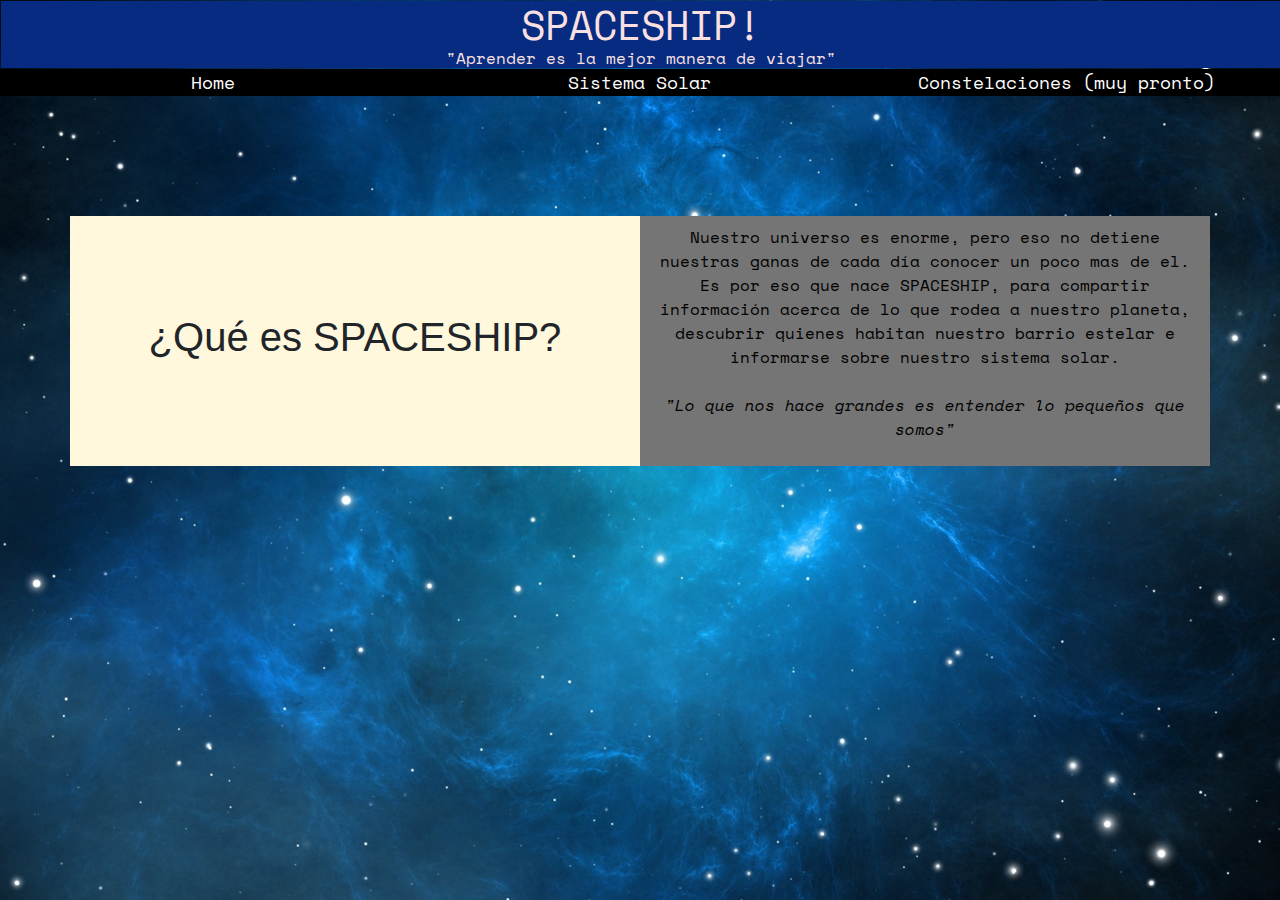
==== TP1-HTML-CSS/index.html @ 6ec4de80 "Cambio Nombre carpeta principal" ====
<!DOCTYPE html>

<html>
<head>

    <meta name="viewport" content="width=device-width, initial-scale=1.0" />
    <title>Inicio</title>

    <link rel="stylesheet" href="https://maxcdn.bootstrapcdn.com/bootstrap/4.5.2/css/bootstrap.min.css">
    <script src="https://ajax.googleapis.com/ajax/libs/jquery/3.5.1/jquery.min.js"></script>
    <script src="https://cdnjs.cloudflare.com/ajax/libs/popper.js/1.16.0/umd/popper.min.js"></script>
    <script src="https://maxcdn.bootstrapcdn.com/bootstrap/4.5.2/js/bootstrap.min.js"></script>
    
    <link href="Css/css_inicio.css" rel="stylesheet" />
    <link href="Css/css_general.css" rel="stylesheet" />
    <link href="https://fonts.googleapis.com/css2?family=Space+Mono:wght@700&display=swap" rel="stylesheet">

</head>
<body background="Imagenes/inicio_fondoEspacio.jpg">

    <div class="div-titulo container-fluid" style="text-align: center;">
        <h1 class="texto-no-margin">SPACESHIP!</h1>
        <h6 class="texto-no-margin">"Aprender es la mejor manera de viajar"</h6>
    </div>


    <div class="container-fluid" style="background-color: rgb(0, 0, 0); ">

        <div class="row ">
            <div class="div-nav-bar col-4"> 
                <a class="link-limpio" href="index.html">Home </a>
            </div>
            <div class="div-nav-bar col-4" >
                <a class="link-limpio" href="sistema_solar.html">Sistema Solar </a>
            </div>
            <div class="div-nav-bar col-4">
                <a class="link-limpio" href="constelaciones.html">Constelaciones (muy pronto)</a>
            </div> 
        </div>
    </div>


    <div class="container-xl">
        <div class="row">
            <div class="div-centrado col-6" id="div-descripcion">
                <h1>¿Qué es SPACESHIP?</h4>
            </div>
            <div class="div-centrado col-6" id="div-contenido">
                <p>Nuestro universo es enorme, pero eso no detiene nuestras ganas de cada día conocer un poco mas de el.
                    Es por eso que nace SPACESHIP, para compartir información acerca de lo que rodea a nuestro planeta,
                    descubrir quienes habitan nuestro barrio estelar e informarse sobre nuestro sistema solar.
                    
                    <br>
                    <br>
                    <i>"Lo que nos hace grandes es entender lo pequeños que somos"</i>
                </p>
            </div>
        </div>
    </div>

    


</body>


</html>
---- TP1-HTML-CSS/Css/css_inicio.css ----
#div-descripcion
{
    float: left;
    background-color: cornsilk;
    width: 50%;
    height: 250px;
    margin-top:120px;
    font-size: 22px;
}

#div-contenido
{
   float: right;
   background-color: rgb(117, 117, 117);
   width: 50%;
   height: 250px;
   margin-top:120px;
   color:rgb(0, 0, 0);
   font-family: 'Space Mono', monospace;
   font-size: 100%;
}
---- TP1-HTML-CSS/Css/css_general.css ----
.div-titulo
{
    background-color:#062b81;
    color: #fae0e0;
    font-family: 'Space Mono', monospace;
    font-size: 40px;
    margin: 1px;
}

th
{
    padding:8px;
    width: 33%;
    text-align: right;
}

.texto-no-margin
{
    margin: 0px;
}

.div-nav-bar
{
    font-family: "Space Mono", monospace;
    font-size: 18px;
    text-align: center;
}

.link-limpio
{
    text-decoration:none;
    color:rgb(255, 255, 255);
}

body
{
    background-attachment: fixed;  
    -webkit-background-size: cover;
    -moz-background-size: cover;
    -o-background-size: cover;
    background-size: cover;
}

.div-centrado
{
    display: flex;
    justify-content: center;
    align-content: center;
    flex-direction: column;
    text-align: center;
    height: 16%;
}

.div-izquierdo
{
    float:left;
    width: 50%;
}

.div-derecho
{
    float: right;
    width: 50%;
}

.div-texto-importante
{
    font-size: 1em;
}

p
{
    font-size: 100%;
}
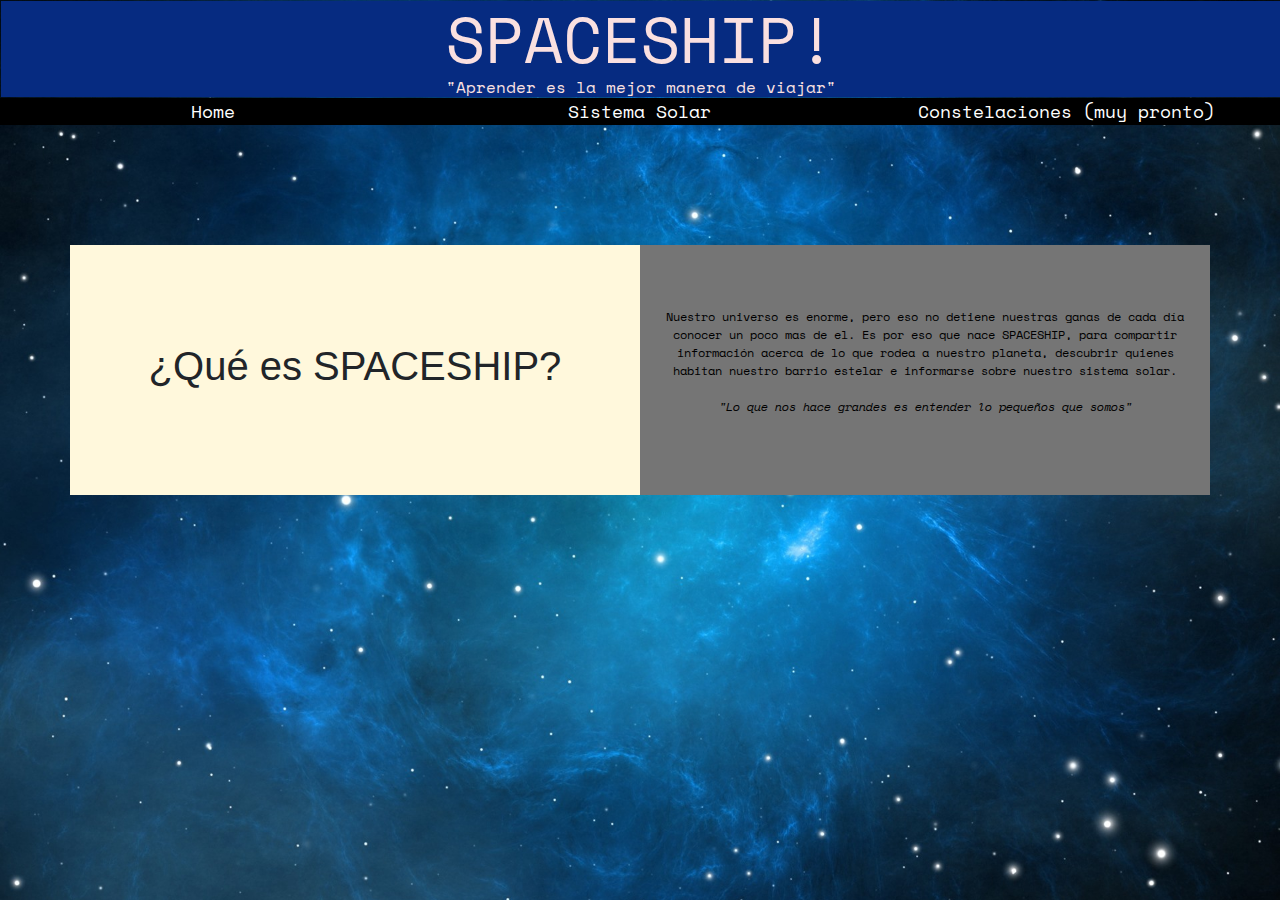
==== commit f28b7b1b: "Se agrego Bootstrap a sistema solar y comportamiento responsive" ====
--- a/TP1-HTML-CSS/index.html
+++ b/TP1-HTML-CSS/index.html
@@ -13,13 +13,14 @@
     
     <link href="Css/css_inicio.css" rel="stylesheet" />
     <link href="Css/css_general.css" rel="stylesheet" />
+    
     <link href="https://fonts.googleapis.com/css2?family=Space+Mono:wght@700&display=swap" rel="stylesheet">
 
 </head>
 <body background="Imagenes/inicio_fondoEspacio.jpg">
 
     <div class="div-titulo container-fluid" style="text-align: center;">
-        <h1 class="texto-no-margin">SPACESHIP!</h1>
+        <h2 class="texto-no-margin">SPACESHIP!</h2>
         <h6 class="texto-no-margin">"Aprender es la mejor manera de viajar"</h6>
     </div>
 
--- a/TP1-HTML-CSS/Css/css_general.css
+++ b/TP1-HTML-CSS/Css/css_general.css
@@ -3,8 +3,9 @@
     background-color:#062b81;
     color: #fae0e0;
     font-family: 'Space Mono', monospace;
-    font-size: 40px;
+    font-size: 4em;
     margin: 1px;
+    align-items: center;
 }
 
 th
@@ -17,6 +18,7 @@
 .texto-no-margin
 {
     margin: 0px;
+    text-align: center;
 }
 
 .div-nav-bar
@@ -48,27 +50,25 @@
     align-content: center;
     flex-direction: column;
     text-align: center;
-    height: 16%;
-}
-
-.div-izquierdo
-{
-    float:left;
-    width: 50%;
-}
-
-.div-derecho
-{
-    float: right;
-    width: 50%;
+    height: 25%;
 }
 
 .div-texto-importante
 {
-    font-size: 1em;
+    font-size: 12px;
 }
 
 p
 {
-    font-size: 100%;
+    font-size:12px;
+}
+
+h2
+{
+    font-size: 5vw;
+}
+
+h4
+{
+    font-size:3vw
 }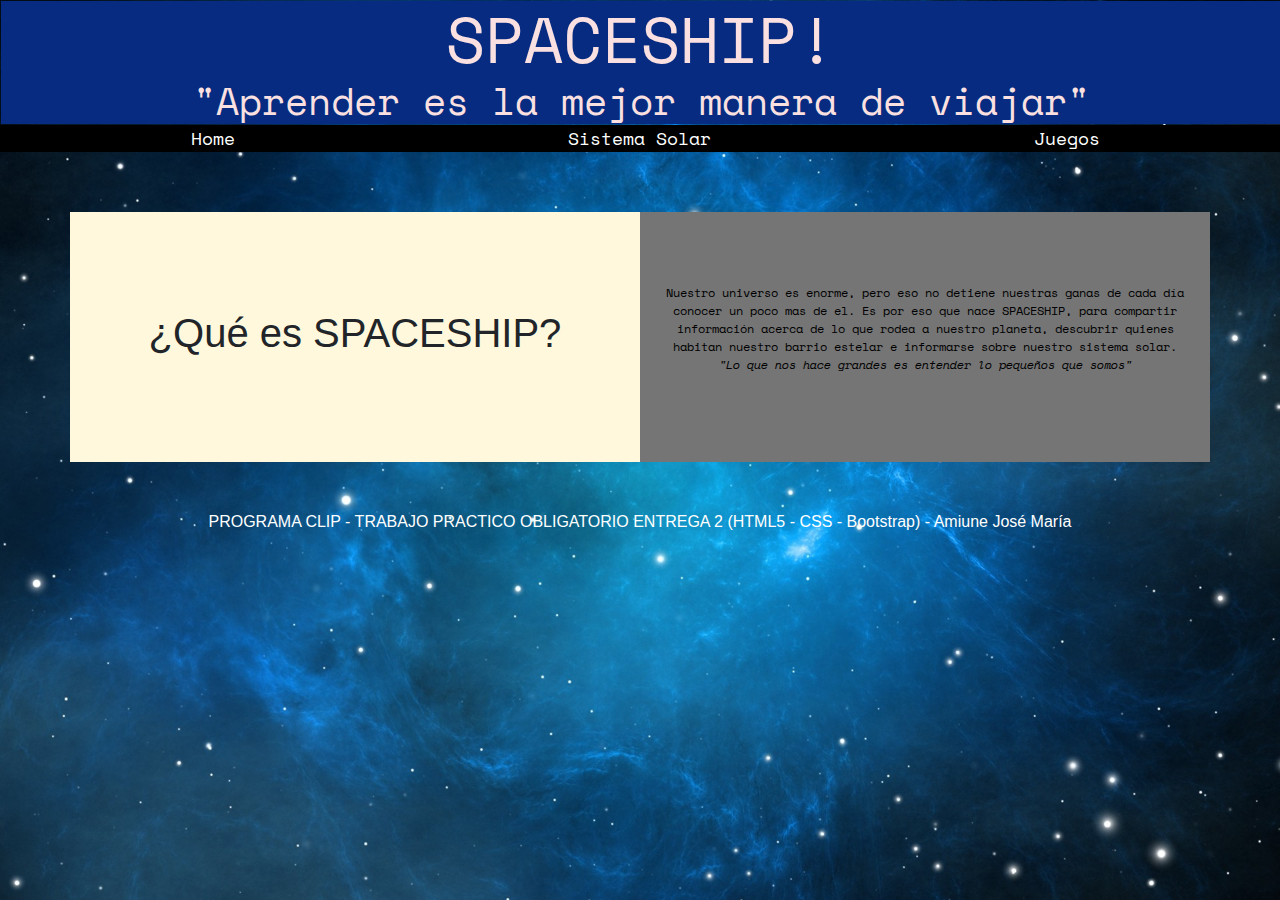
==== commit 061ffa9e: "Retoques finales Entrega 2" ====
--- a/TP1-HTML-CSS/index.html
+++ b/TP1-HTML-CSS/index.html
@@ -21,37 +21,42 @@
 
     <div class="div-titulo container-fluid" style="text-align: center;">
         <h2 class="texto-no-margin">SPACESHIP!</h2>
-        <h6 class="texto-no-margin">"Aprender es la mejor manera de viajar"</h6>
+        <h4 class="texto-no-margin">"Aprender es la mejor manera de viajar"</h4>
     </div>
 
 
     <div class="container-fluid" style="background-color: rgb(0, 0, 0); ">
 
-        <div class="row ">
-            <div class="div-nav-bar col-4"> 
-                <a class="link-limpio" href="index.html">Home </a>
+        <div class="row">
+            <div class="div-nav-bar col-sm-4 col-12 "> 
+                    <a class="link-limpio" href="index.html">Home </a>
             </div>
-            <div class="div-nav-bar col-4" >
-                <a class="link-limpio" href="sistema_solar.html">Sistema Solar </a>
+            <div class="div-nav-bar col-sm-4 col-12">
+                    <a class="link-limpio" href="sistema_solar.html">Sistema Solar </a>
             </div>
-            <div class="div-nav-bar col-4">
-                <a class="link-limpio" href="constelaciones.html">Constelaciones (muy pronto)</a>
-            </div> 
+            <div class="div-nav-bar col-sm-4 col-12">
+                    <a class="link-limpio" href="juegos.html">Juegos</a>
+            </div>
         </div>
+           
+
+        
+        
+        
     </div>
 
 
-    <div class="container-xl">
+    <div class="container"  style="margin-top:60px">
         <div class="row">
-            <div class="div-centrado col-6" id="div-descripcion">
+            <div class="div-centrado col-lg-6 col-sm-12 col-12" id="div-descripcion">
                 <h1>¿Qué es SPACESHIP?</h4>
             </div>
-            <div class="div-centrado col-6" id="div-contenido">
+            <div class="div-centrado col-lg-6 col-sm-12 col-12" id="div-contenido">
                 <p>Nuestro universo es enorme, pero eso no detiene nuestras ganas de cada día conocer un poco mas de el.
                     Es por eso que nace SPACESHIP, para compartir información acerca de lo que rodea a nuestro planeta,
                     descubrir quienes habitan nuestro barrio estelar e informarse sobre nuestro sistema solar.
                     
-                    <br>
+                    
                     <br>
                     <i>"Lo que nos hace grandes es entender lo pequeños que somos"</i>
                 </p>
@@ -59,6 +64,13 @@
         </div>
     </div>
 
+
+
+    <footer>
+        <br>
+        <br>
+        PROGRAMA CLIP - TRABAJO PRACTICO OBLIGATORIO ENTREGA 2 (HTML5 - CSS - Bootstrap)  - Amiune José María
+    </footer>
     
 
 
--- a/TP1-HTML-CSS/Css/css_inicio.css
+++ b/TP1-HTML-CSS/Css/css_inicio.css
@@ -5,7 +5,6 @@
     background-color: cornsilk;
     width: 50%;
     height: 250px;
-    margin-top:120px;
     font-size: 22px;
 }
 
@@ -15,7 +14,6 @@
    background-color: rgb(117, 117, 117);
    width: 50%;
    height: 250px;
-   margin-top:120px;
    color:rgb(0, 0, 0);
    font-family: 'Space Mono', monospace;
    font-size: 100%;
--- a/TP1-HTML-CSS/Css/css_general.css
+++ b/TP1-HTML-CSS/Css/css_general.css
@@ -7,6 +7,7 @@
     margin: 1px;
     align-items: center;
 }
+
 
 th
 {
@@ -71,4 +72,28 @@
 h4
 {
     font-size:3vw
+}
+
+footer
+{
+    color:white;
+    text-align: center;
+}
+
+
+
+@media (max-width:600px)
+{
+   h2
+   {
+       font-size: 40px;
+   } 
+   h4
+   {
+       font-size:18px
+   }
+   .div-nav-bar
+   {
+      font-size: 16px;
+   }
 }